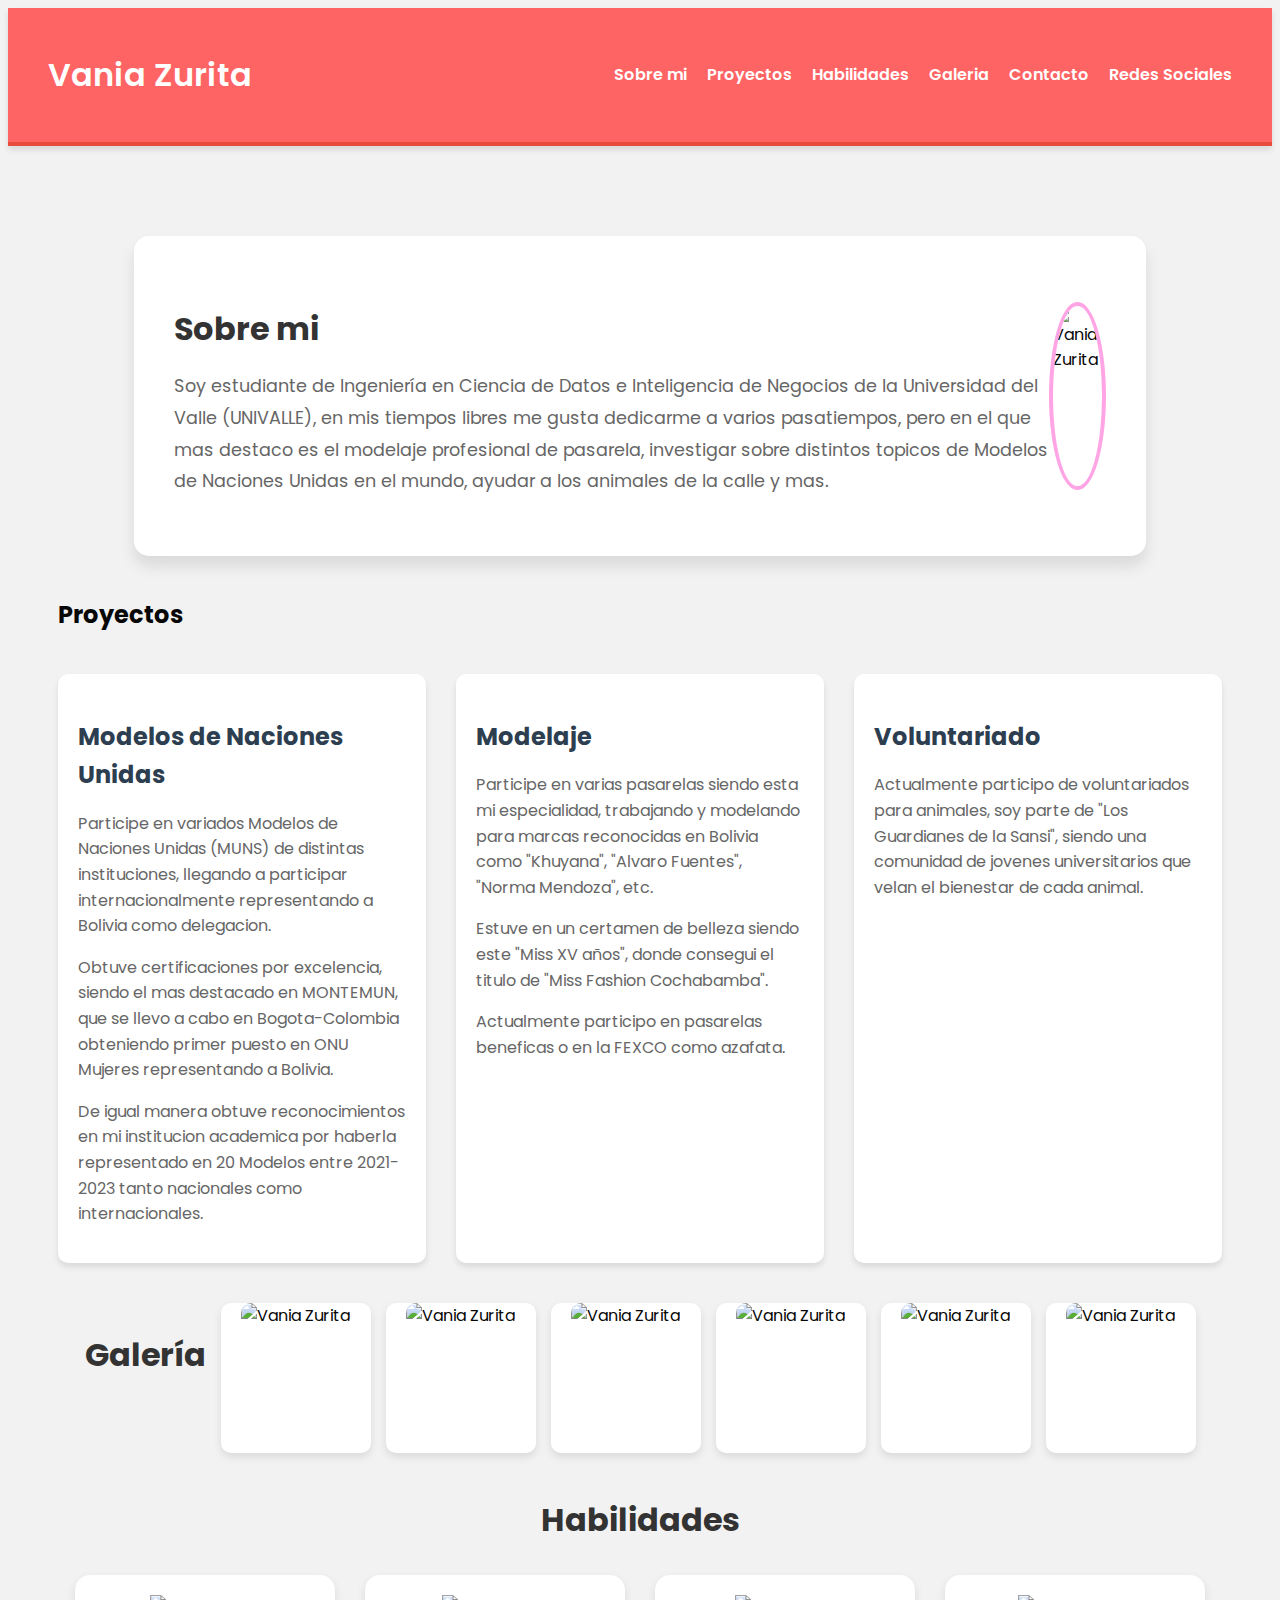
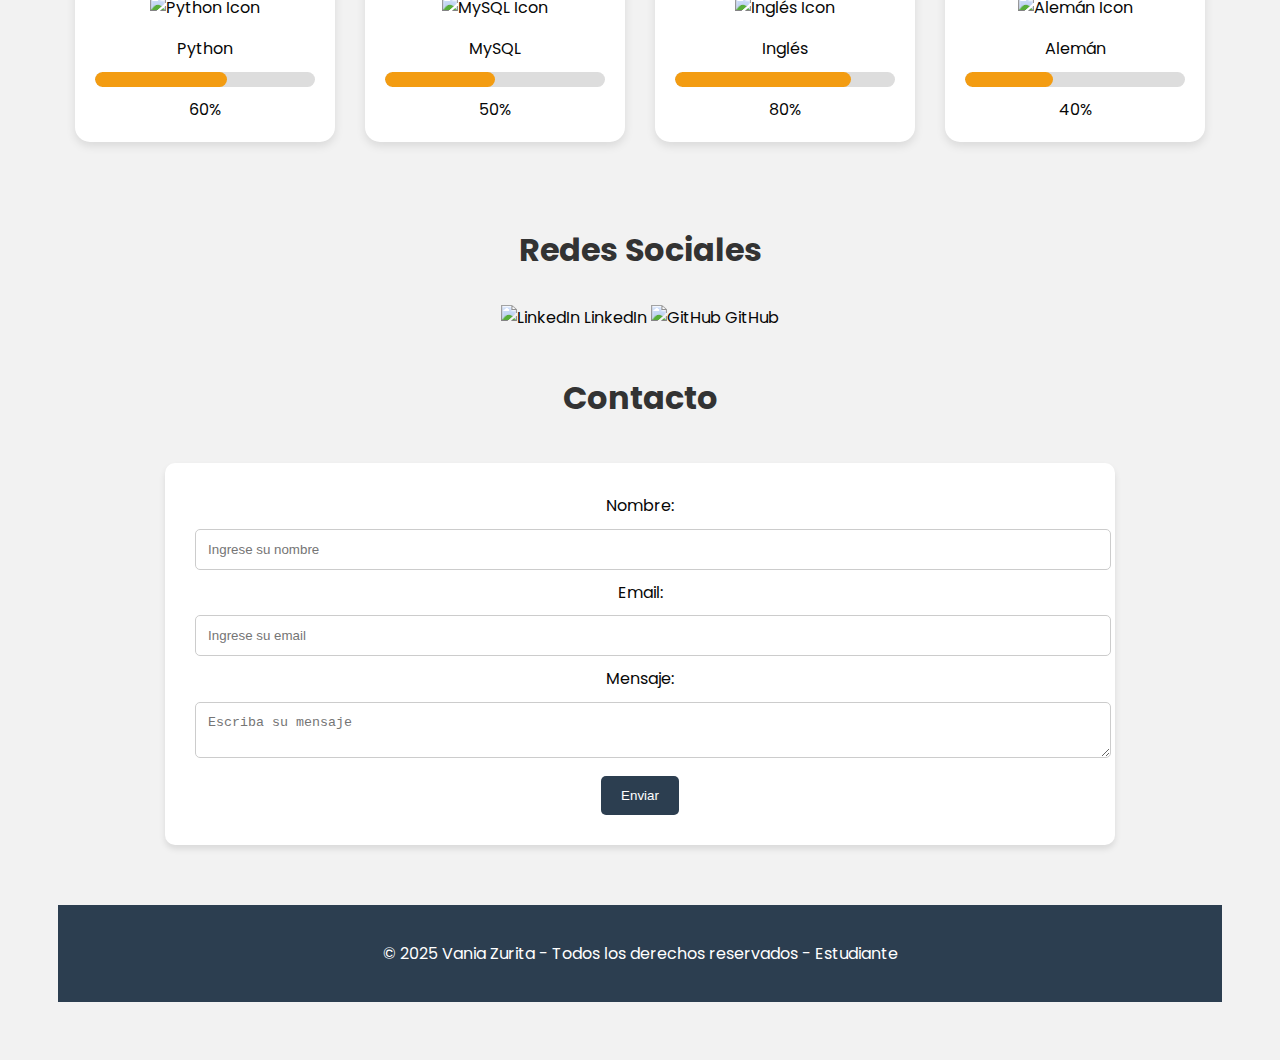
==== vania.html @ d727af1a "Update vania.html" ====
<!DOCTYPE html>
<html lang="en">
<head>
    <meta charset="UTF-8">
    <meta name="viewport" content="width=device-width, initial-scale=1.0">
    <title>Portafolio personal</title>
    <link rel="stylesheet" href = "css/style.css">
    <link href="https://fonts.googleapis.com/css2?family=Poppins:wght@300;400;600&display=swap" rel="stylesheet">
</head>
<header>
    <h1>Vania Zurita</h1>
    <nav>
        <ul>
        <li><a href="#about">Sobre mi</a></li>
        <li><a href="#projects">Proyectos</a></li>
        <li><a href="#skills">Habilidades</a></li>
        <li><a href="#gallery">Galeria</a></li>
        <li><a href="#contact">Contacto</a></li>
        <li><a href="#social">Redes Sociales</a></li>       
        </ul>
    </nav>
</header>
<div class="container">
    <section id="about" class="hero">
    <div>
        <h2>Sobre mi</h2>
        <p>Soy estudiante de Ingeniería en Ciencia de Datos e
            Inteligencia de Negocios de la Universidad del Valle (UNIVALLE),
            en mis tiempos libres me gusta dedicarme a varios pasatiempos,
            pero en el que mas destaco es el modelaje profesional de pasarela,
            investigar sobre distintos topicos de Modelos de Naciones Unidas en
            el mundo, ayudar a los animales de la calle y mas.
        </p>
    </div>
        <img src="imagenes/perfil/perfilportafolio.jpg" alt="Vania Zurita">
    </section>
    <section id="projects">
        <h2>Proyectos</h2>
        <div class="projects">
            <div class="project">
                <h3>Modelos de Naciones Unidas</h3>
                <p>Participe en variados Modelos de Naciones Unidas (MUNS) de distintas instituciones, llegando a participar internacionalmente representando a Bolivia como delegacion.</p>
                <p>Obtuve certificaciones por excelencia, siendo el mas destacado en MONTEMUN, que se llevo a cabo en Bogota-Colombia obteniendo primer puesto en ONU Mujeres representando a Bolivia.</p>
                <p>De igual manera obtuve reconocimientos en mi institucion academica por haberla representado en 20 Modelos entre 2021-2023 tanto nacionales como internacionales.</p>
                 </div>
            <div class="project">
                <h3>Modelaje</h3>
                <p>Participe en varias pasarelas siendo esta mi especialidad, trabajando y modelando para marcas reconocidas en Bolivia como "Khuyana", "Alvaro Fuentes", "Norma Mendoza", etc.</p>
                <p>Estuve en un certamen de belleza siendo este "Miss XV años", donde consegui el titulo de "Miss Fashion Cochabamba".</p>
                <p>Actualmente participo en pasarelas beneficas o en la FEXCO como azafata.</p>          
            </div>
            <div class="project">
                    <h3>Voluntariado</h3>
                    <p>Actualmente participo de voluntariados para animales, soy parte de "Los Guardianes de la Sansi", siendo una comunidad de jovenes universitarios que velan el bienestar de cada animal.</p>
            </div>
        </div>
    </section>
   
    <section id="gallery"></section>
    <div class="gallery">
        <h2>Galería</h2>
        <div class="gallery-item">
            <img src="imagenes/galeria/1.jpg" alt="Vania Zurita">
            
        </div>
        <div class="gallery-item">
            <img src="imagenes/galeria/2.jpg" alt="Vania Zurita">
            
        </div>
        <div class="gallery-item">
            <img src="imagenes/galeria/3.jpg" alt="Vania Zurita">
            
        </div>  
        <div class="gallery-item">
            <img src="imagenes/galeria/4.jpg" alt="Vania Zurita">
            
        </div> 
        <div class="gallery-item">
            <img src="imagenes/galeria/5.jpg" alt="Vania Zurita">
            
        </div> 

        <div class="gallery-item">
            <img src="imagenes/galeria/6.jpg" alt="Vania Zurita">
            
        </div> 



    
        <section id="skills" class="skills">
            <h2>Habilidades</h2>
            <div class="skills-container">
                <!-- Lista de habilidades -->
                <script>
                    const skills = [
                        { name: "Python", level: 60, icon: "https://upload.wikimedia.org/wikipedia/commons/c/c3/Python-logo-notext.svg" },
                        { name: "MySQL", level: 50, icon: "https://upload.wikimedia.org/wikipedia/en/d/dd/MySQL_logo.svg" },
                        { name: "Inglés", level: 80, icon: "https://upload.wikimedia.org/wikipedia/commons/thumb/a/a4/Flag_of_the_United_States.svg/1280px-Flag_of_the_United_States.svg.png" },
                        { name: "Alemán", level: 40, icon: "https://upload.wikimedia.org/wikipedia/commons/b/ba/Flag_of_Germany.svg" },
                         ];
        
                    document.addEventListener("DOMContentLoaded", function () {
                        const container = document.querySelector(".skills-container");
                        skills.forEach(skill => {
                            const skillCard = document.createElement("div");
                            skillCard.classList.add("skill-card");
                            skillCard.innerHTML = `
                                <div class="skill-icon">
                                    <img src="${skill.icon}" alt="${skill.name} Icon" class="icon">
                                </div>
                                <label>${skill.name}</label>
                                <div class="progress-bar">
                                    <div class="progress" style="width: ${skill.level}%;"></div>
                                </div>
                                <span>${skill.level}%</span>
                            `;
                            container.appendChild(skillCard);
                        });
                    });
                </script>
            </div>
        </section>
        
        <section id="social">
            <h2>Redes Sociales</h2>
            <div class="social-links">
                <a href="https://www.linkedin.com/in/lu-zurita-6468a4356" target="_blank">
                    <img class="social-icon" src="https://store-images.s-microsoft.com/image/apps.46485.9007199266245564.44dc7699-748d-4c34-ba5e-d04eb48f7960.df3dbdf7-e6b9-4d2a-a5ad-3b91e430d172" alt="LinkedIn" />
                    LinkedIn
                </a>
                <a href="https://https://github.com/kitty-lu" target="_blank">
                    <img class="social-icon" src="https://upload.wikimedia.org/wikipedia/commons/thumb/c/c2/GitHub_Invertocat_Logo.svg/180px-GitHub_Invertocat_Logo.svg.png" alt="GitHub" />
                    GitHub
                </a>
            </div>
        </section>
        
        
        
    <section id="contact">

        <h2>Contacto</h2>
        <div class="contact-form">
            <form action="">
                <label for="name">Nombre:</label>
                <input type="text" id="name" name="name" placeholder="Ingrese su nombre">
                <label for="email">Email:</label>
                <input type="email" id="email" name="email" placeholder="Ingrese su email">
                <label for="message">Mensaje:</label>
                <textarea id="message" name="message" placeholder="Escriba su mensaje"></textarea>
                <button type="submit">Enviar</button>
            </form>
        </div>
    </section>


</div>
<footer>
    <p>© 2025 Vania Zurita - Todos los derechos reservados - Estudiante </p>
</footer>
<body>
    
</body>
</html>
---- css/style.css ----
body {
    background-color: #f2f2f2;
    font-family: 'Poppins', sans-serif;
    color: #070707;
    line-height: 1.6;
    transition: background-color 0.3s, color 0.3s;
}

/* Enlaces */
a {
    text-decoration: none;
    color: inherit;
}


/* Header */
header {
    background-color: #ff6464;
    padding: 20px 40px;
    box-shadow: 0px 4px 6px rgba(0, 0, 0, 0.1);
    display: flex;
    justify-content: space-between;
    align-items: center;
    border-bottom: 4px solid #e74c3c;
}

header h1 {
    font-size: 2rem;
    color: #fff;
    font-weight: 600;
}

nav ul {
    list-style: none;
    display: flex;
    gap: 20px;
}

nav ul li a {
    color: white;
    font-weight: 600;
    transition: color 0.3s;
}

nav ul li a:hover {
    color: #ff0033;
}

/* Hero Section */
.hero {
    display: flex;
    justify-content: space-between;
    align-items: center;
    margin: 40px 0;
    padding: 30px;
    background-color: white;
    border-radius: 10px;
    box-shadow: 0px 4px 6px rgba(0, 0, 0, 0.1);
    transition: transform 0.3s ease;
}

.hero:hover {
    transform: scale(1.02);
}

.hero img {
    border-radius: 50%;
    width: 180px;
    height: 180px;
    object-fit: cover;
    border: 4px solid #ffa4e4;
}

.hero h2 {
    font-size: 2rem;
    color: #333;
    margin-bottom: 10px;
}

.hero p {
    font-size: 1.1rem;
    color: #666;
    line-height: 1.8;
}
/* Hero Section */
.hero {
    display: flex;
    justify-content: space-between;
    align-items: center;
    margin: 40px auto;  /* Centrado y separación */
    padding: 40px;  /* Un poco más de padding para espacio interno */
    background-color: white;
    border-radius: 15px;  /* Bordes más redondeados */
    box-shadow: 0px 10px 15px rgba(0, 0, 0, 0.1);  /* Sombra más marcada para efecto "cajita" */
    width: 80%;  /* Ancho reducido para que se vea como una caja centrada */
    transition: transform 0.3s ease;
}

.hero:hover {
    transform: scale(1.02);  /* Efecto sutil al pasar el ratón */
}

.hero img {
    border-radius: 50%;
    width: 180px;
    height: 180px;
    object-fit: cover;
    border: 4px solid #ffa4e4;  /* Borde rosa claro */
}

.hero h2 {
    font-size: 2rem;
    color: #333;
    margin-bottom: 10px;
}

.hero p {
    font-size: 1.1rem;
    color: #666;
    line-height: 1.8;
}

/* Añadir margen alrededor de la caja */
.container {
    padding: 50px;
}

/* Efectos adicionales */
.hero:hover {
    box-shadow: 0px 12px 20px rgba(0, 0, 0, 0.15);  /* Aumentar la sombra al hacer hover */
}

/* Projects Section */
.projects {
    display: grid;
    grid-template-columns: repeat(auto-fit, minmax(300px, 1fr));
    gap: 30px;
    margin-top: 40px;
}

.project {
    background-color: white;
    padding: 20px;
    border-radius: 10px;
    box-shadow: 0px 4px 6px rgba(0, 0, 0, 0.1);
    transition: transform 0.3s, box-shadow 0.3s;
}

.project:hover {
    transform: translateY(-5px);
    box-shadow: 0px 8px 12px rgba(0, 0, 0, 0.2);
}

.project h3 {
    font-size: 1.5rem;
    color: #2c3e50;
    margin-bottom: 10px;
}

.project p {
    color: #666;
    font-size: 1rem;
}

/* Gallery Section */
.gallery {
    margin: 40px 0;
    text-align: center;
}

.gallery h2 {
    font-size: 2rem;
    color: #333;
    margin-bottom: 30px;
}

.gallery-container {
    display: grid;
    grid-template-columns: repeat(auto-fill, minmax(150px, 1fr));
    gap: 15px;
    justify-items: center;
    padding: 0 20px;
}

.gallery-item {
    background-color: #fff;
    border-radius: 10px;
    overflow: hidden;
    box-shadow: 0px 4px 8px rgba(0, 0, 0, 0.1);
    transition: transform 0.4s ease, box-shadow 0.4s ease;
}

.gallery-item img {
    width: 800px;
    height: 800px; 
    object-fit: cover; 
    border-radius: 10px; 
}
.gallery {
    display: flex;
    flex-wrap: wrap;
    justify-content: center;
    gap: 15px;
}

.gallery-item {
    width: 150px; /* Ajusta el tamaño según lo necesites */
    height: 150px;
    overflow: hidden;
    border-radius: 10px;
    box-shadow: 0px 4px 8px rgba(0, 0, 0, 0.1);
    transition: transform 0.3s ease-in-out;
}

.gallery-item img {
    width: 100%;
    height: 100%;
    object-fit: cover;
}

.gallery-item:hover {
    transform: scale(1.05);
}


/* Skills Section */
.skills-container {
    display: flex;
    justify-content: space-around;
    gap: 30px;
    margin-bottom: 40px;
}

.skill-card {
    display: flex;
    flex-direction: column;
    align-items: center;
    width: 220px;
    padding: 20px;
    background-color: white;
    border-radius: 15px;
    box-shadow: 0px 4px 10px rgba(0, 0, 0, 0.1);
    text-align: center;
    transition: transform 0.3s ease;
}

.skill-card:hover {
    transform: translateY(-5px);
}

.skill-icon {
    margin-bottom: 15px;
}

.icon {
    width: 50px;
    height: 50px;
    object-fit: contain;
}

.progress-bar {
    width: 100%;
    height: 15px;
    background-color: #ddd;
    border-radius: 10px;
    overflow: hidden;
    margin: 10px 0;
}

.progress {
    height: 100%;
    background-color: #f39c12;
    border-radius: 10px;
}

.skill label {
    font-weight: bold;
    margin-bottom: 10px;
}

.skill span {
    font-size: 1.1rem;
    font-weight: 600;
}

/* Recommendations Section */
.recommendations {
    margin: 40px 0;
    text-align: center;
}

.recommendations h2 {
    font-size: 2rem;
    color: #333;
    margin-bottom: 30px;
}

.recommendations-container {
    display: flex;
    justify-content: space-around;
    gap: 30px;
    flex-wrap: wrap;
}

.recommendation-card {
    background-color: #ffffff;
    border-radius: 15px;
    padding: 25px;
    max-width: 250px;
    width: 100%;
    box-shadow: 0px 6px 12px rgba(0, 0, 0, 0.1);
    transition: transform 0.3s ease, box-shadow 0.3s ease;
    text-align: center;
}

.recommendation-card:hover {
    transform: translateY(-5px);
    box-shadow: 0px 8px 16px rgba(0, 0, 0, 0.2);
}

.quote {
    font-size: 1.1rem;
    font-style: italic;
    color: #555;
    margin-bottom: 15px;
}

.author {
    font-weight: bold;
    color: #f39c12;
    font-size: 1rem;
}

/* Articles Section */
.articles {
    margin: 40px 0;
    text-align: center;
}

.articles h2 {
    font-size: 2rem;
    color: #333;
    margin-bottom: 30px;
}

.articles-container {
    display: flex;
    justify-content: space-around;
    gap: 30px;
    flex-wrap: wrap;
}

.article-card {
    background-color: #ffffff;
    border-radius: 10px;
    padding: 20px;
    max-width: 270px;
    width: 100%;
    box-shadow: 0px 4px 8px rgba(0, 0, 0, 0.1);
    transition: transform 0.3s ease, box-shadow 0.3s ease;
    text-align: left;
}

.article-card:hover {
    transform: translateY(-5px);
    box-shadow: 0px 8px 16px rgba(0, 0, 0, 0.2);
}

.article-title {
    font-size: 1.2rem;
    font-weight: bold;
    color: #2c3e50;
    margin-bottom: 10px;
}

.article-summary {
    font-size: 1rem;
    color: #7f8c8d;
    margin-bottom: 15px;
}

.read-more {
    font-size: 1rem;
    font-weight: bold;
    color: #f39c12;
    text-decoration: none;
}

.read-more:hover {
    text-decoration: underline;
}

/* Contact Section */
.contact-form {
    background-color: white;
    padding: 30px;
    border-radius: 10px;
    box-shadow: 0px 4px 6px rgba(0, 0, 0, 0.1);
    margin-top: 40px;
}

.contact-form input,
.contact-form textarea,
.contact-form select {
    width: 100%;
    padding: 12px;
    margin: 10px 0;
    border: 1px solid #ccc;
    border-radius: 5px;
}

.contact-form button {
    background-color: #2c3e50;
    color: white;
    border: none;
    padding: 12px 20px;
    cursor: pointer;
    border-radius: 5px;
    transition: background-color 0.3s;
}

.contact-form button:hover {
    background-color: #f39c12;
}

.container {
    padding: 50px;
}

/* Footer */
footer {
    text-align: center;
    padding: 20px;
    background-color: #2c3e50;
    color: white;
    margin-top: 60px;
}
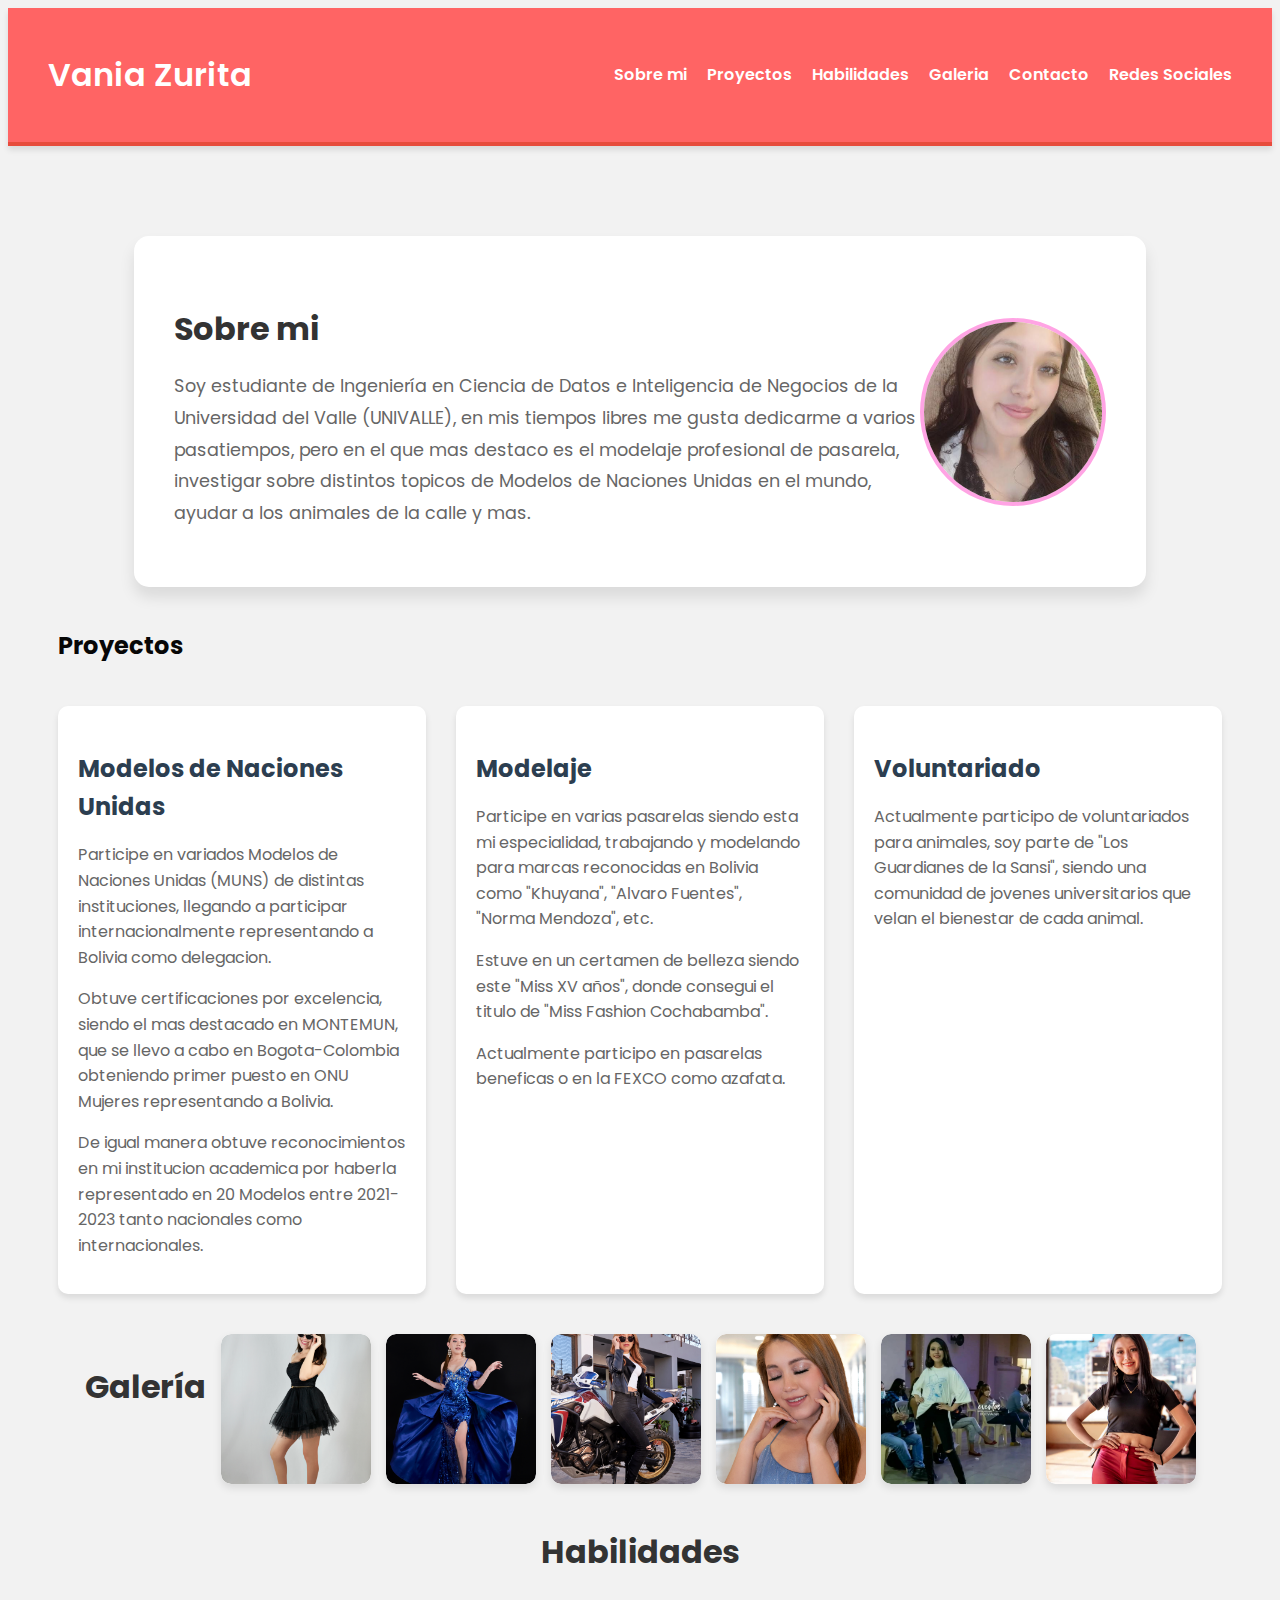
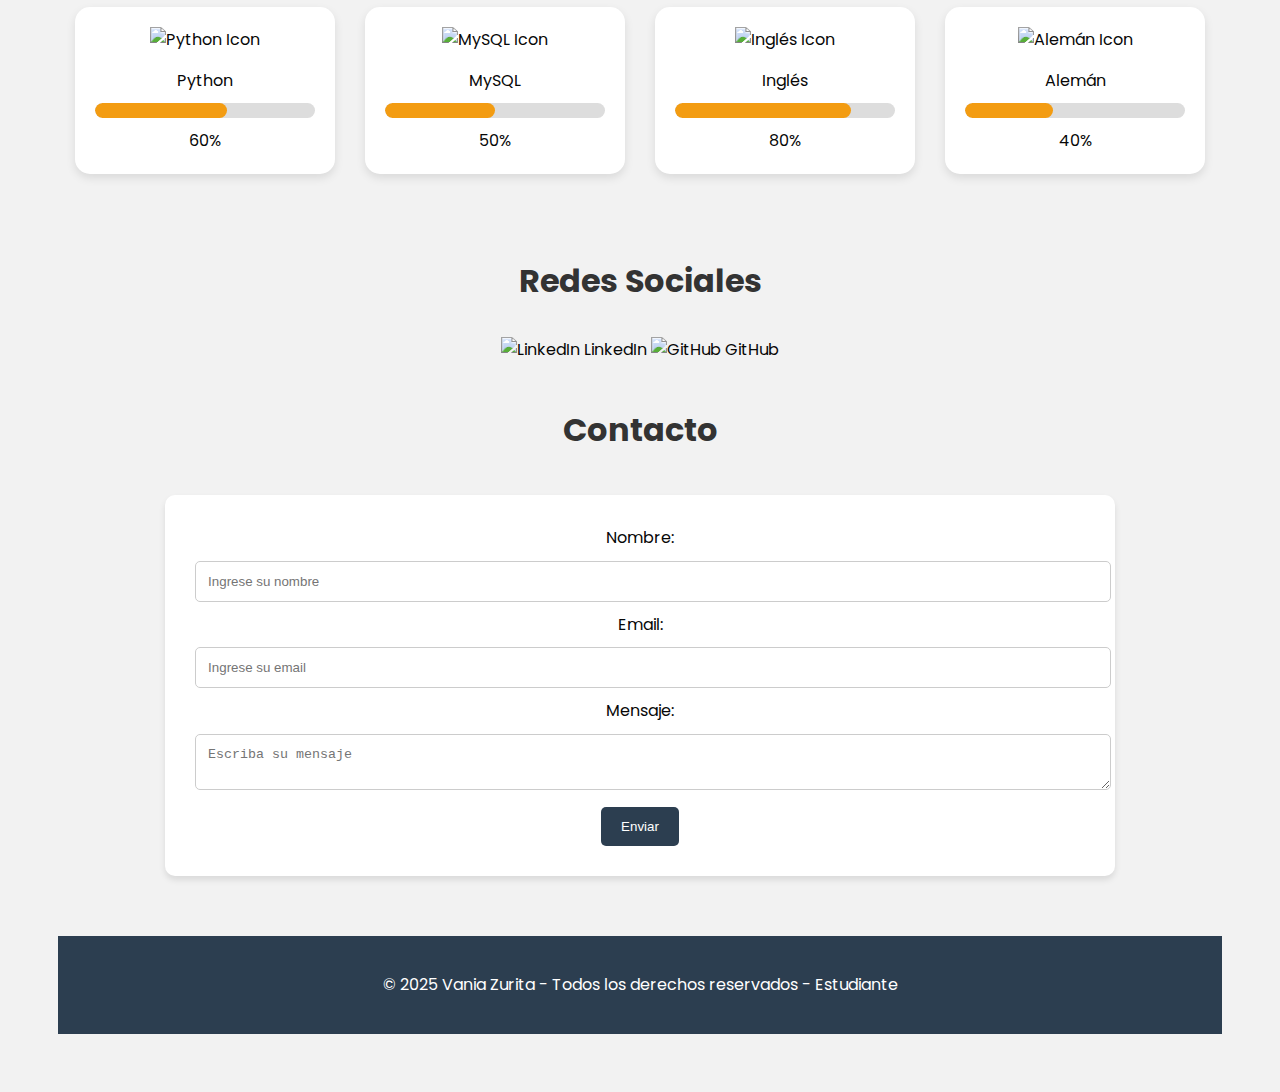
==== commit fadf404b: "Update vania.html" ====
--- a/vania.html
+++ b/vania.html
@@ -32,7 +32,7 @@
             el mundo, ayudar a los animales de la calle y mas.
         </p>
     </div>
-        <img src="imagenes/perfil/perfilportafolio.jpg" alt="Vania Zurita">
+        <img src="galeria/perfil/perfilportafolio.jpg" alt="Vania Zurita">
     </section>
     <section id="projects">
         <h2>Proyectos</h2>
@@ -60,28 +60,28 @@
     <div class="gallery">
         <h2>Galería</h2>
         <div class="gallery-item">
-            <img src="imagenes/galeria/1.jpg" alt="Vania Zurita">
+            <img src="galeria/1.jpg" alt="Vania Zurita">
             
         </div>
         <div class="gallery-item">
-            <img src="imagenes/galeria/2.jpg" alt="Vania Zurita">
+            <img src="galeria/2.jpg" alt="Vania Zurita">
             
         </div>
         <div class="gallery-item">
-            <img src="imagenes/galeria/3.jpg" alt="Vania Zurita">
+            <img src="galeria/3.jpg" alt="Vania Zurita">
             
         </div>  
         <div class="gallery-item">
-            <img src="imagenes/galeria/4.jpg" alt="Vania Zurita">
+            <img src="galeria/4.jpg" alt="Vania Zurita">
             
         </div> 
         <div class="gallery-item">
-            <img src="imagenes/galeria/5.jpg" alt="Vania Zurita">
+            <img src="galeria/5.jpg" alt="Vania Zurita">
             
         </div> 
 
         <div class="gallery-item">
-            <img src="imagenes/galeria/6.jpg" alt="Vania Zurita">
+            <img src="galeria/6.jpg" alt="Vania Zurita">
             
         </div> 
 
